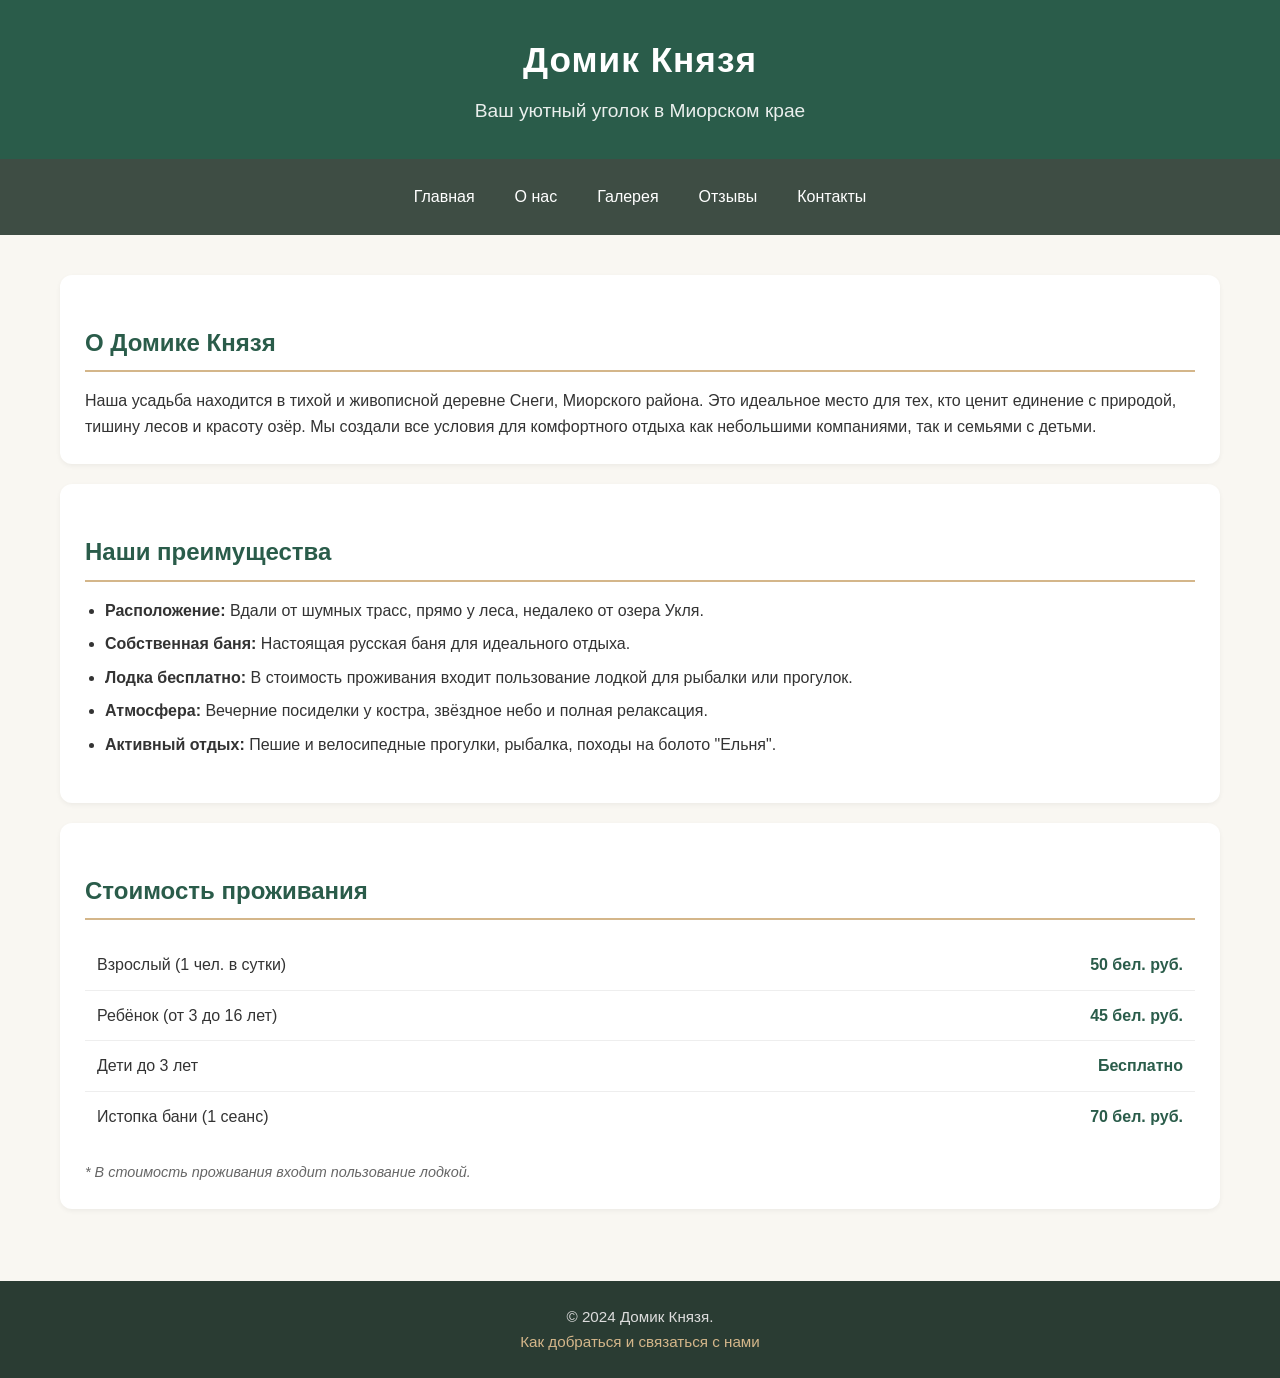
==== about.html @ 65a7ae26 "1" ====
<!DOCTYPE html>
<html lang="ru">
<head>
    <meta charset="UTF-8">
    <meta name="viewport" content="width=device-width, initial-scale=1.0, maximum-scale=1.5, user-scalable=yes">
    <title>Домик Князя - О нас | Преимущества и стоимость</title>
    <link rel="stylesheet" href="style.css">
</head>
<body>
    <header>
        <h1>Домик Князя</h1>
        <p>Ваш уютный уголок в Миорском крае</p>
    </header>

    <nav>
        <a href="index.html">Главная</a>
        <a href="about.html">О нас</a>
        <a href="gallery.html">Галерея</a>
        <a href="reviews.html">Отзывы</a>
        <a href="contacts.html">Контакты</a>
    </nav>

    <main>
        <section class="about-description">
            <h2>О Домике Князя</h2>
            <p>Наша усадьба находится в тихой и живописной деревне Снеги, Миорского района. Это идеальное место для тех, кто ценит единение с природой, тишину лесов и красоту озёр. Мы создали все условия для комфортного отдыха как небольшими компаниями, так и семьями с детьми.</p>
        </section>

        <section class="advantages">
            <h2>Наши преимущества</h2>
            <ul>
                <li><strong>Расположение:</strong> Вдали от шумных трасс, прямо у леса, недалеко от озера Укля.</li>
                <li><strong>Собственная баня:</strong> Настоящая русская баня для идеального отдыха.</li>
                <li><strong>Лодка бесплатно:</strong> В стоимость проживания входит пользование лодкой для рыбалки или прогулок.</li>
                <li><strong>Атмосфера:</strong> Вечерние посиделки у костра, звёздное небо и полная релаксация.</li>
                <li><strong>Активный отдых:</strong> Пешие и велосипедные прогулки, рыбалка, походы на болото "Ельня".</li>
            </ul>
        </section>

        <section class="price">
            <h2>Стоимость проживания</h2>
            <table>
                <tr>
                    <td>Взрослый (1 чел. в сутки)</td>
                    <td>50 бел. руб.</td>
                </tr>
                <tr>
                    <td>Ребёнок (от 3 до 16 лет)</td>
                    <td>45 бел. руб.</td>
                </tr>
                <tr>
                    <td>Дети до 3 лет</td>
                    <td><strong>Бесплатно</strong></td>
                </tr>
                <tr>
                    <td>Истопка бани (1 сеанс)</td>
                    <td>70 бел. руб.</td>
                </tr>
            </table>
            <p class="note">* В стоимость проживания входит пользование лодкой.</p>
        </section>
    </main>

    <footer>
        <p>© 2024 Домик Князя.</p>
        <p><a href="contacts.html">Как добраться и связаться с нами</a></p>
    </footer>
</body>
</html>
---- style.css ----
/* style.css - Основные стили для всего сайта */

/* Общие сбросы и базовые настройки */
* {
    margin: 0;
    padding: 0;
    box-sizing: border-box;
}

body {
    font-family: 'Segoe UI', Tahoma, Geneva, Verdana, sans-serif;
    line-height: 1.6;
    color: #333;
    background-color: #f9f7f2; /* Светлый, "природный" фон */
    display: flex;
    flex-direction: column;
    min-height: 100vh;
}

main {
    flex: 1;
    padding: 20px;
    max-width: 1200px;
    margin: 0 auto;
    width: 100%;
}

/* Шапка */
header {
    background: #2a5c4a; /* Темно-зеленый, цвет леса */
    color: white;
    text-align: center;
    padding: 2rem 1rem;
}

header h1 {
    font-size: 2.2rem;
    margin-bottom: 0.5rem;
    letter-spacing: 1px;
}

header p {
    font-size: 1.2rem;
    opacity: 0.9;
}

/* Навигация (адаптивная) */
nav {
    display: flex;
    flex-wrap: wrap;
    justify-content: center;
    background-color: #3e4d44; /* Темно-серо-зеленый */
    padding: 10px 0;
    position: sticky;
    top: 0;
    z-index: 100;
}

nav a {
    color: white;
    text-decoration: none;
    padding: 10px 15px;
    margin: 5px;
    border-radius: 30px;
    transition: background-color 0.3s, transform 0.2s;
    font-weight: 500;
}

nav a:hover {
    background-color: #5b8c7a;
    transform: scale(1.05);
}

/* Типографика */
h2 {
    color: #2a5c4a;
    margin: 1.5rem 0 1rem 0;
    border-bottom: 2px solid #d4b68a; /* Бежевый, как дерево */
    padding-bottom: 0.5rem;
}

h3 {
    color: #3e4d44;
    margin: 1rem 0;
}

ul, ol {
    margin-left: 20px;
    margin-bottom: 20px;
}

li {
    margin-bottom: 8px;
}

/* Секции на главной */
.hero {
    background-color: #e8f0e7;
    padding: 25px;
    border-radius: 12px;
    margin: 20px 0;
    text-align: center;
}

.activities {
    background-color: white;
    padding: 25px;
    border-radius: 12px;
    box-shadow: 0 4px 8px rgba(0,0,0,0.05);
}

.cta {
    text-align: center;
    margin: 30px 0;
    padding: 20px;
    background-color: #d4b68a;
    border-radius: 12px;
    color: #2a5c4a;
    font-size: 1.2rem;
}

.cta a {
    color: #2a5c4a;
    font-weight: bold;
    text-decoration: none;
    border-bottom: 1px dashed #2a5c4a;
}

/* Страница "О нас" */
.about-description, .advantages, .price {
    background: white;
    padding: 25px;
    border-radius: 12px;
    margin: 20px 0;
    box-shadow: 0 2px 5px rgba(0,0,0,0.05);
}

.price table {
    width: 100%;
    border-collapse: collapse;
    margin: 20px 0;
}

.price td {
    padding: 12px;
    border-bottom: 1px solid #eee;
}

.price tr:last-child td {
    border-bottom: none;
}

.price td:last-child {
    font-weight: bold;
    color: #2a5c4a;
    text-align: right;
}

.note {
    font-size: 0.9rem;
    color: #666;
    font-style: italic;
    margin-top: 15px;
}

/* Галерея */
.gallery-container {
    display: grid;
    grid-template-columns: repeat(auto-fit, minmax(250px, 1fr));
    gap: 20px;
    padding: 20px 0;
}

.gallery-item {
    border-radius: 10px;
    overflow: hidden;
    box-shadow: 0 4px 8px rgba(0,0,0,0.1);
    transition: transform 0.3s;
    aspect-ratio: 4/3; /* Делает все фото одного пропорционального размера */
}

.gallery-item:hover {
    transform: scale(1.02);
}

.gallery-item img {
    width: 100%;
    height: 100%;
    object-fit: cover; /* Обрезает фото, чтобы заполнить контейнер */
    display: block;
    cursor: pointer;
}

/* Отзывы */
.reviews-container {
    background: white;
    padding: 20px;
    border-radius: 12px;
    margin: 20px 0;
}

.reviews-container iframe {
    width: 100%;
    height: 500px;
    border: 1px solid #ddd;
    border-radius: 8px;
}

/* Контакты */
.contact-info {
    display: grid;
    grid-template-columns: repeat(auto-fit, minmax(250px, 1fr));
    gap: 20px;
    margin: 20px 0;
}

.contact-item {
    background: white;
    padding: 20px;
    border-radius: 12px;
    box-shadow: 0 2px 8px rgba(0,0,0,0.05);
    text-align: center;
}

.contact-item a {
    color: #2a5c4a;
    text-decoration: none;
    font-weight: bold;
    word-break: break-word;
}

.contact-item a:hover {
    text-decoration: underline;
}

/* Карта на странице контактов */
.map-section {
    margin: 30px 0;
}

.map-link {
    text-decoration: none;
    color: inherit;
}

.map-placeholder {
    background-color: #e0e0e0;
    height: 300px;
    display: flex;
    align-items: center;
    justify-content: center;
    border-radius: 12px;
    border: 2px dashed #2a5c4a;
    background-image: url('data:image/svg+xml;utf8,<svg xmlns="http://www.w3.org/2000/svg" viewBox="0 0 24 24" fill="%232a5c4a" opacity="0.2"><path d="M12 2C8.13 2 5 5.13 5 9c0 5.25 7 13 7 13s7-7.75 7-13c0-3.87-3.13-7-7-7zm0 9.5c-1.38 0-2.5-1.12-2.5-2.5s1.12-2.5 2.5-2.5 2.5 1.12 2.5 2.5-1.12 2.5-2.5 2.5z"/></svg>');
    background-repeat: no-repeat;
    background-position: center 40%;
    background-size: 80px;
    color: #2a5c4a;
    font-weight: bold;
    transition: background-color 0.3s;
}

.map-placeholder:hover {
    background-color: #d0d0d0;
}

.map-placeholder p {
    background-color: rgba(255,255,255,0.8);
    padding: 10px 20px;
    border-radius: 30px;
    margin-top: 100px;
}

/* Подвал */
footer {
    background-color: #2a3c33;
    color: #ddd;
    text-align: center;
    padding: 1.5rem;
    margin-top: 2rem;
    font-size: 0.95rem;
}

footer a {
    color: #d4b68a;
    text-decoration: none;
}

footer a:hover {
    text-decoration: underline;
}

/* Адаптивность для маленьких экранов (смартфоны) */
@media (max-width: 600px) {
    header h1 {
        font-size: 1.8rem;
    }

    nav a {
        padding: 8px 10px;
        font-size: 0.95rem;
    }

    h2 {
        font-size: 1.5rem;
    }

    .gallery-container {
        grid-template-columns: 1fr; /* По одной картинке в ряд на телефоне */
    }

    .contact-info {
        grid-template-columns: 1fr;
    }

    .price td {
        display: block;
        text-align: left !important;
        padding: 8px;
    }

    .price td:last-child {
        padding-top: 0;
        padding-bottom: 15px;
        border-bottom: 1px solid #eee;
    }

    .reviews-container iframe {
        height: 400px; /* Немного уменьшаем высоту на телефоне */
    }
}
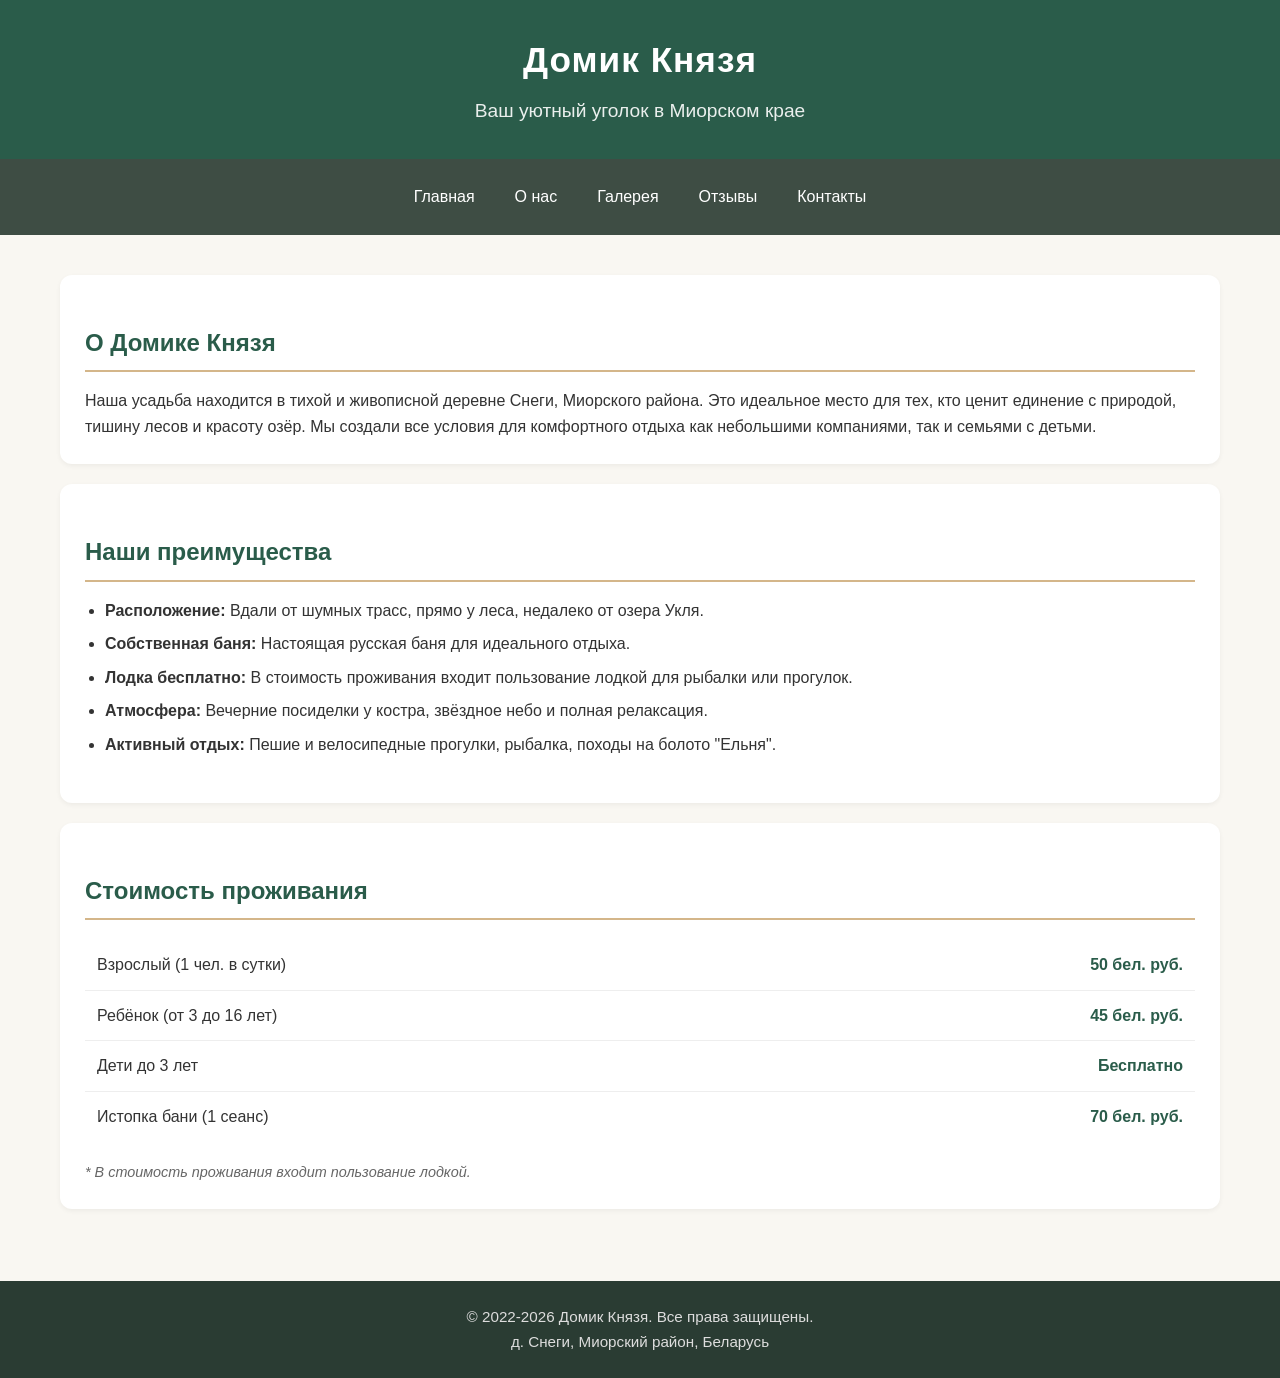
==== commit a83bc52f: "2" ====
--- a/about.html
+++ b/about.html
@@ -62,8 +62,9 @@
     </main>
 
     <footer>
-        <p>© 2024 Домик Князя.</p>
-        <p><a href="contacts.html">Как добраться и связаться с нами</a></p>
+        <p> <span class="time"></span> Домик Князя. Все права защищены.</p>
+        <p>д. Снеги, Миорский район, Беларусь</p>
     </footer>
+    <script src="copyright.js"></script>
 </body>
 </html>
--- a/style.css
+++ b/style.css
@@ -328,4 +328,91 @@
     .reviews-container iframe {
         height: 400px; /* Немного уменьшаем высоту на телефоне */
     }
+}
+
+/* Стили для круглой кнопки карты */
+.map-button-container {
+    display: flex;
+    justify-content: center;
+    margin-bottom: 20px;
+}
+
+.map-round-button {
+    display: inline-flex;
+    align-items: center;
+    justify-content: center;
+    background-color: #2a5c4a;
+    color: white;
+    padding: 15px 25px;
+    border-radius: 50px; /* Делает кнопку овальной/круглой */
+    text-decoration: none;
+    font-weight: 500;
+    font-size: 1.1rem;
+    box-shadow: 0 4px 12px rgba(42, 92, 74, 0.3);
+    transition: all 0.3s ease;
+    border: 2px solid #d4b68a;
+    max-width: 100%;
+}
+
+.map-round-button:hover {
+    background-color: #1e4537;
+    transform: translateY(-2px);
+    box-shadow: 0 6px 16px rgba(42, 92, 74, 0.4);
+}
+
+.map-round-button:active {
+    transform: translateY(0);
+    box-shadow: 0 2px 8px rgba(42, 92, 74, 0.3);
+}
+
+.button-icon {
+    font-size: 1.4rem;
+    margin-right: 10px;
+}
+
+.button-text {
+    white-space: nowrap;
+    overflow: hidden;
+    text-overflow: ellipsis;
+}
+
+.button-arrow {
+    margin-left: 10px;
+    font-size: 1.2rem;
+    transition: transform 0.3s ease;
+}
+
+.map-round-button:hover .button-arrow {
+    transform: translateX(5px);
+}
+
+/* Адаптация для мобильных устройств */
+@media (max-width: 600px) {
+    .map-round-button {
+        padding: 12px 20px;
+        font-size: 1rem;
+        width: 100%;
+        justify-content: center;
+    }
+    
+    .button-text {
+        white-space: normal;
+        text-align: center;
+    }
+}
+
+/* Для очень маленьких экранов */
+@media (max-width: 380px) {
+    .map-round-button {
+        flex-wrap: wrap;
+        text-align: center;
+    }
+    
+    .button-icon {
+        margin-right: 5px;
+    }
+    
+    .button-arrow {
+        margin-left: 5px;
+    }
 }
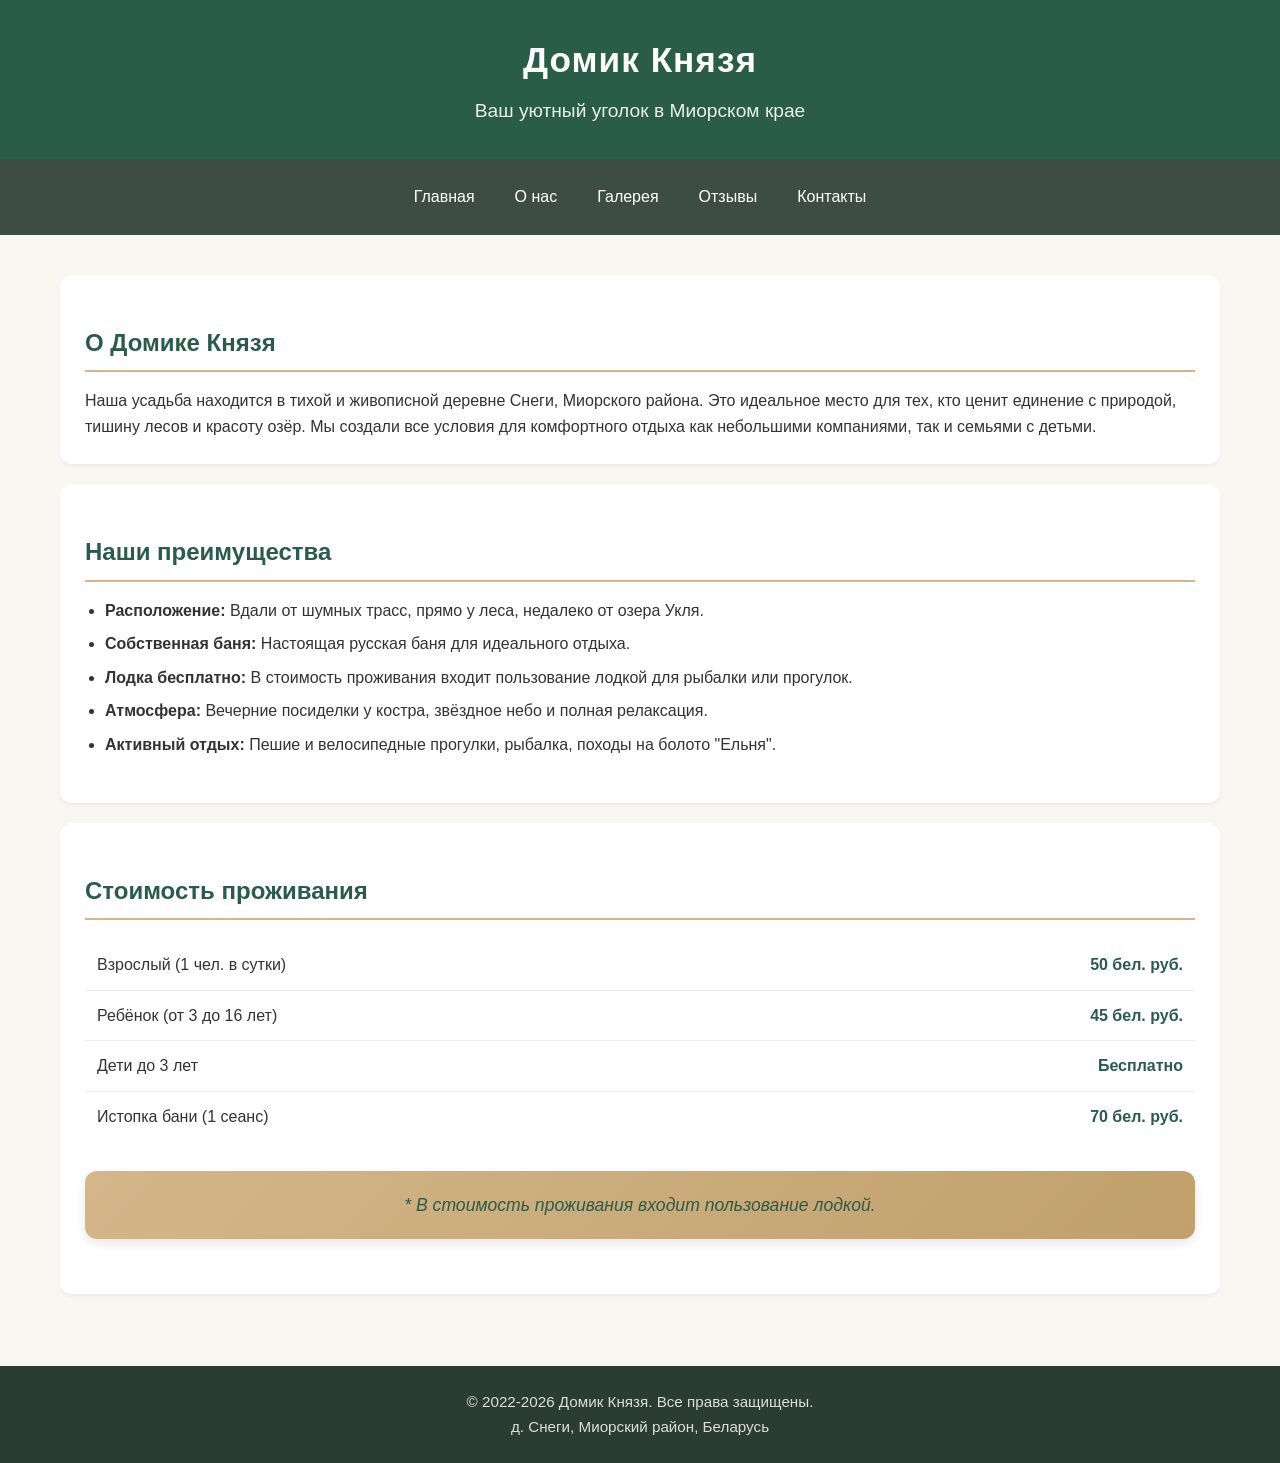
==== commit 655d1adc: "favicon title" ====
--- a/about.html
+++ b/about.html
@@ -3,7 +3,14 @@
 <head>
     <meta charset="UTF-8">
     <meta name="viewport" content="width=device-width, initial-scale=1.0, maximum-scale=1.5, user-scalable=yes">
-    <title>Домик Князя - О нас | Преимущества и стоимость</title>
+    <title>Отдых в беларуси на озере | Преимущества и стоимость</title>
+
+    <!-- Favicon для всех устройств -->
+    <link rel="apple-touch-icon" sizes="180x180" href="img/icons8-главная-3d-fluency-96.png">
+    <link rel="icon" type="image/png" sizes="32x32" href="img/icons8-главная-3d-fluency-32.png">
+    <link rel="icon" type="image/png" sizes="16x16" href="img/icons8-главная-3d-fluency-16.png">
+    <link rel="manifest" href="/site.webmanifest">
+
     <link rel="stylesheet" href="style.css">
 </head>
 <body>
--- a/style.css
+++ b/style.css
@@ -415,4 +415,421 @@
     .button-arrow {
         margin-left: 5px;
     }
+}
+
+/* Стили для контактной информации */
+.contact-info {
+    display: grid;
+    grid-template-columns: repeat(auto-fit, minmax(280px, 1fr));
+    gap: 20px;
+    margin: 20px 0;
+}
+
+.contact-item {
+    background: white;
+    padding: 20px;
+    border-radius: 12px;
+    box-shadow: 0 2px 8px rgba(0,0,0,0.05);
+    text-align: center;
+    transition: transform 0.3s ease;
+}
+
+.contact-item:hover {
+    transform: translateY(-5px);
+    box-shadow: 0 4px 12px rgba(42, 92, 74, 0.15);
+}
+
+.contact-item h3 {
+    color: #2a5c4a;
+    margin-bottom: 15px;
+    font-size: 1.3rem;
+}
+
+.contact-item a {
+    color: #2a5c4a;
+    text-decoration: none;
+    font-weight: 500;
+    font-size: 1.1rem;
+    word-break: break-word;
+    border-bottom: 1px dashed #d4b68a;
+}
+
+.contact-item a:hover {
+    color: #1e4537;
+    border-bottom: 1px solid #2a5c4a;
+}
+
+/* Стили для круглой кнопки карты */
+.map-button-container {
+    display: flex;
+    justify-content: center;
+    margin: 20px 0;
+}
+
+.map-round-button {
+    display: inline-flex;
+    align-items: center;
+    justify-content: center;
+    background: linear-gradient(145deg, #2a5c4a, #1e4537);
+    color: white;
+    padding: 15px 30px;
+    border-radius: 60px;
+    text-decoration: none;
+    font-weight: 500;
+    font-size: 1.1rem;
+    box-shadow: 0 8px 20px rgba(42, 92, 74, 0.4);
+    transition: all 0.3s cubic-bezier(0.175, 0.885, 0.32, 1.275);
+    border: 2px solid #d4b68a;
+    max-width: 100%;
+    gap: 10px;
+}
+
+.map-round-button:hover {
+    background: linear-gradient(145deg, #1e4537, #0f2b22);
+    transform: translateY(-3px) scale(1.02);
+    box-shadow: 0 12px 28px rgba(42, 92, 74, 0.5);
+}
+
+.map-round-button:active {
+    transform: translateY(-1px) scale(1.01);
+    box-shadow: 0 5px 15px rgba(42, 92, 74, 0.4);
+}
+
+.button-icon {
+    font-size: 1.5rem;
+    filter: drop-shadow(0 2px 2px rgba(0,0,0,0.2));
+}
+
+.button-text {
+    white-space: nowrap;
+    overflow: hidden;
+    text-overflow: ellipsis;
+}
+
+.button-arrow {
+    font-size: 1.3rem;
+    transition: transform 0.3s ease;
+}
+
+.map-round-button:hover .button-arrow {
+    transform: translateX(8px);
+}
+
+/* Стили для карты */
+.map-section iframe {
+    width: 100%;
+    height: 400px;
+    border: 2px solid #d4b68a;
+    border-radius: 12px;
+    box-shadow: 0 4px 12px rgba(0,0,0,0.1);
+}
+
+.note {
+    text-align: center;
+    background: linear-gradient(135deg, #d4b68a, #c1a06b);
+    color: #2a5c4a;
+    padding: 20px;
+    border-radius: 12px;
+    font-weight: 500;
+    font-size: 1.1rem;
+    margin: 30px 0;
+    box-shadow: 0 4px 12px rgba(0,0,0,0.1);
+}
+
+/* Адаптация для мобильных устройств */
+@media (max-width: 600px) {
+    .map-round-button {
+        padding: 12px 20px;
+        font-size: 1rem;
+        width: 100%;
+        justify-content: center;
+    }
+    
+    .button-text {
+        white-space: normal;
+        text-align: center;
+    }
+    
+    .contact-info {
+        grid-template-columns: 1fr;
+    }
+    
+    .map-section iframe {
+        height: 350px;
+    }
+}
+
+/* Для очень маленьких экранов */
+@media (max-width: 380px) {
+    .map-round-button {
+        flex-wrap: wrap;
+        text-align: center;
+        padding: 15px;
+    }
+    
+    .button-icon, .button-arrow {
+        margin: 0 5px;
+    }
+}
+
+/* Стили для контактной информации */
+.contact-info {
+    display: grid;
+    grid-template-columns: repeat(auto-fit, minmax(250px, 1fr));
+    gap: 20px;
+    margin: 20px 0;
+}
+
+.contact-item {
+    background: white;
+    padding: 20px;
+    border-radius: 12px;
+    box-shadow: 0 2px 8px rgba(0,0,0,0.05);
+    text-align: center;
+    transition: transform 0.3s ease;
+}
+
+.contact-item:hover {
+    transform: translateY(-5px);
+    box-shadow: 0 4px 12px rgba(42, 92, 74, 0.15);
+}
+
+.contact-item h3 {
+    color: #2a5c4a;
+    margin-bottom: 10px;
+    font-size: 1.2rem;
+}
+
+.contact-item a {
+    color: #2a5c4a;
+    text-decoration: none;
+    font-weight: 600;
+    font-size: 1.1rem;
+    word-break: break-word;
+    display: inline-block;
+    padding: 5px 0;
+}
+
+.contact-item a:hover {
+    color: #1e4537;
+    text-decoration: underline;
+}
+
+.contact-note {
+    font-size: 0.8rem;
+    color: #666;
+    margin-top: 5px;
+    font-style: italic;
+}
+
+/* Стили для социальных сетей */
+.social-section {
+    margin: 40px 0;
+    background: white;
+    padding: 30px;
+    border-radius: 20px;
+    box-shadow: 0 4px 15px rgba(0,0,0,0.05);
+}
+
+.social-section h2 {
+    text-align: center;
+    margin-bottom: 30px;
+}
+
+.social-grid {
+    display: grid;
+    grid-template-columns: repeat(auto-fit, minmax(150px, 1fr));
+    gap: 15px;
+    margin: 20px 0;
+}
+
+.social-button {
+    display: flex;
+    flex-direction: column;
+    align-items: center;
+    justify-content: center;
+    padding: 15px 10px;
+    border-radius: 12px;
+    text-decoration: none;
+    color: white;
+    font-weight: 500;
+    transition: all 0.3s ease;
+    box-shadow: 0 4px 10px rgba(0,0,0,0.1);
+    min-height: 100px;
+}
+
+.social-button:hover {
+    transform: translateY(-5px) scale(1.02);
+    box-shadow: 0 8px 20px rgba(0,0,0,0.2);
+}
+
+.social-button:active {
+    transform: translateY(0);
+}
+
+.social-icon {
+    font-size: 2rem;
+    margin-bottom: 8px;
+}
+
+.social-name {
+    font-size: 0.9rem;
+    text-align: center;
+}
+
+/* Цвета для кнопок соцсетей */
+.social-button.vk {
+    background: linear-gradient(145deg, #4a76a8, #3a5f8a);
+}
+
+.social-button.instagram {
+    background: linear-gradient(145deg, #e1306c, #c13584, #833ab4);
+}
+
+.social-button.whatsapp {
+    background: linear-gradient(145deg, #25D366, #20b859);
+}
+
+.social-button.telegram {
+    background: linear-gradient(145deg, #0088cc, #0077b5);
+}
+
+.social-button.viber {
+    background: linear-gradient(145deg, #7360f2, #5e4bd9);
+}
+
+.social-button.viber-web {
+    background: linear-gradient(145deg, #8a7ae6, #6b5bd1);
+}
+
+.social-note {
+    text-align: center;
+    color: #666;
+    font-size: 0.9rem;
+    margin-top: 20px;
+    font-style: italic;
+}
+
+/* Стили для круглой кнопки карты */
+.map-button-container {
+    display: flex;
+    justify-content: center;
+    margin: 20px 0;
+}
+
+.map-round-button {
+    display: inline-flex;
+    align-items: center;
+    justify-content: center;
+    background: linear-gradient(145deg, #2a5c4a, #1e4537);
+    color: white;
+    padding: 15px 30px;
+    border-radius: 60px;
+    text-decoration: none;
+    font-weight: 500;
+    font-size: 1.1rem;
+    box-shadow: 0 8px 20px rgba(42, 92, 74, 0.4);
+    transition: all 0.3s ease;
+    border: 2px solid #d4b68a;
+    max-width: 100%;
+    gap: 10px;
+}
+
+.map-round-button:hover {
+    background: linear-gradient(145deg, #1e4537, #0f2b22);
+    transform: translateY(-3px) scale(1.02);
+    box-shadow: 0 12px 28px rgba(42, 92, 74, 0.5);
+}
+
+.button-icon {
+    font-size: 1.5rem;
+}
+
+.button-text {
+    white-space: nowrap;
+    overflow: hidden;
+    text-overflow: ellipsis;
+}
+
+.button-arrow {
+    font-size: 1.3rem;
+    transition: transform 0.3s ease;
+}
+
+.map-round-button:hover .button-arrow {
+    transform: translateX(8px);
+}
+
+/* Стили для карты */
+.map-section iframe {
+    width: 100%;
+    height: 400px;
+    border: 2px solid #d4b68a;
+    border-radius: 12px;
+    box-shadow: 0 4px 12px rgba(0,0,0,0.1);
+}
+
+.note {
+    text-align: center;
+    background: linear-gradient(135deg, #d4b68a, #c1a06b);
+    color: #2a5c4a;
+    padding: 20px;
+    border-radius: 12px;
+    font-weight: 500;
+    font-size: 1.1rem;
+    margin: 30px 0;
+    box-shadow: 0 4px 12px rgba(0,0,0,0.1);
+}
+
+/* Адаптация для мобильных устройств */
+@media (max-width: 600px) {
+    .map-round-button {
+        padding: 12px 20px;
+        font-size: 1rem;
+        width: 100%;
+        justify-content: center;
+    }
+    
+    .button-text {
+        white-space: normal;
+        text-align: center;
+    }
+    
+    .contact-info {
+        grid-template-columns: 1fr;
+    }
+    
+    .social-grid {
+        grid-template-columns: repeat(auto-fit, minmax(120px, 1fr));
+    }
+    
+    .map-section iframe {
+        height: 350px;
+    }
+    
+    .social-button {
+        min-height: 80px;
+        padding: 12px 5px;
+    }
+    
+    .social-icon {
+        font-size: 1.8rem;
+    }
+    
+    .social-name {
+        font-size: 0.8rem;
+    }
+}
+
+/* Для очень маленьких экранов */
+@media (max-width: 380px) {
+    .map-round-button {
+        flex-wrap: wrap;
+        text-align: center;
+        padding: 15px;
+    }
+    
+    .social-grid {
+        grid-template-columns: 1fr;
+    }
 }
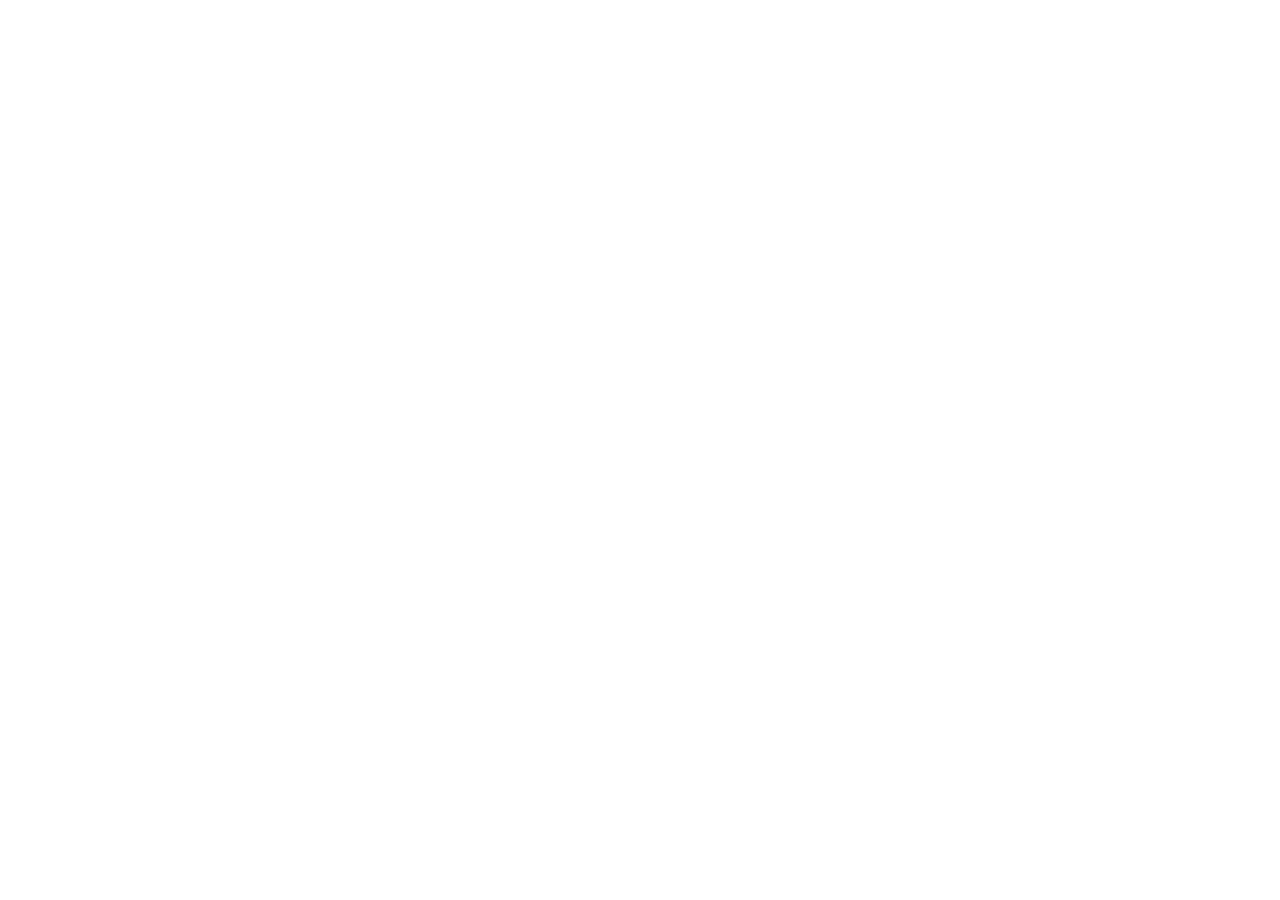
==== commit 582e9f76: "8" ====
--- a/about.html
+++ b/about.html
@@ -3,7 +3,7 @@
 <head>
     <meta charset="UTF-8">
     <meta name="viewport" content="width=device-width, initial-scale=1.0, maximum-scale=1.5, user-scalable=yes">
-    <title>Отдых в беларуси на озере | Преимущества и стоимость</title>
+    <title>Отдых в беларуси на озере | Отдых на озере нарочь беларусь с проживанием в домиках на берегу/title>
 
     <!-- Favicon для всех устройств -->
     <link rel="apple-touch-icon" sizes="180x180" href="img/icons8-главная-3d-fluency-96.png">
--- a/style.css
+++ b/style.css
@@ -334,51 +334,38 @@
 .map-button-container {
     display: flex;
     justify-content: center;
-    margin-bottom: 20px;
+    margin: 15px 0;
 }
 
 .map-round-button {
     display: inline-flex;
     align-items: center;
     justify-content: center;
-    background-color: #2a5c4a;
+    background: linear-gradient(145deg, #2a5c4a, #1e4537);
     color: white;
-    padding: 15px 25px;
-    border-radius: 50px; /* Делает кнопку овальной/круглой */
+    padding: 12px 20px;  /* Уменьшил отступы */
+    border-radius: 40px;  /* Чуть меньше скругление */
     text-decoration: none;
     font-weight: 500;
-    font-size: 1.1rem;
+    font-size: 1rem;      /* Уменьшил размер шрифта */
     box-shadow: 0 4px 12px rgba(42, 92, 74, 0.3);
     transition: all 0.3s ease;
     border: 2px solid #d4b68a;
-    max-width: 100%;
-}
-
-.map-round-button:hover {
-    background-color: #1e4537;
-    transform: translateY(-2px);
-    box-shadow: 0 6px 16px rgba(42, 92, 74, 0.4);
-}
-
-.map-round-button:active {
-    transform: translateY(0);
-    box-shadow: 0 2px 8px rgba(42, 92, 74, 0.3);
+    max-width: 90%;       /* Ограничил максимальную ширину */
+    gap: 8px;
 }
 
 .button-icon {
-    font-size: 1.4rem;
-    margin-right: 10px;
+    font-size: 1.2rem;    /* Уменьшил иконку */
 }
 
 .button-text {
-    white-space: nowrap;
-    overflow: hidden;
-    text-overflow: ellipsis;
+    white-space: normal;   /* Разрешил перенос текста */
+    text-align: center;
 }
 
 .button-arrow {
-    margin-left: 10px;
-    font-size: 1.2rem;
+    font-size: 1.1rem;    /* Уменьшил стрелку */
     transition: transform 0.3s ease;
 }
 
@@ -386,34 +373,31 @@
     transform: translateX(5px);
 }
 
-/* Адаптация для мобильных устройств */
+/* Специальные стили для мобильных устройств */
 @media (max-width: 600px) {
     .map-round-button {
-        padding: 12px 20px;
+        padding: 10px 15px;     /* Еще меньше отступы на телефоне */
+        font-size: 0.9rem;       /* Еще меньше шрифт */
+        width: auto;             /* Автоширина */
+        min-width: 250px;        /* Минимальная ширина */
+        max-width: 95%;          /* Максимальная ширина */
+    }
+    
+    .button-icon {
+        font-size: 1.1rem;
+    }
+    
+    .button-arrow {
         font-size: 1rem;
-        width: 100%;
-        justify-content: center;
-    }
-    
-    .button-text {
-        white-space: normal;
-        text-align: center;
     }
 }
 
 /* Для очень маленьких экранов */
 @media (max-width: 380px) {
     .map-round-button {
-        flex-wrap: wrap;
-        text-align: center;
-    }
-    
-    .button-icon {
-        margin-right: 5px;
-    }
-    
-    .button-arrow {
-        margin-left: 5px;
+        padding: 8px 12px;
+        font-size: 0.85rem;
+        min-width: 200px;
     }
 }
 
@@ -832,4 +816,46 @@
     .social-grid {
         grid-template-columns: 1fr;
     }
+}
+
+header {
+    background: linear-gradient(rgba(42, 92, 74, 0), rgba(42, 92, 74, 0.7)),
+                url('img/7.jpg');
+    background-size: cover;
+    background-position: center;
+    color: white;
+    padding: 80px 20px;
+    text-align: center;
+}
+
+header h1 {
+    font-size: 3rem;
+    margin-bottom: 20px;
+    text-shadow: 2px 2px 8px rgba(0,0,0,0.5);
+}
+
+header p {
+    font-size: 1.2rem;
+    text-shadow: 1px 1px 4px rgba(0,0,0,0.5);
+}
+
+/* Более красивый вариант с подчеркиванием */
+main h2 {
+    text-align: center;
+    margin: 40px auto 30px;
+    color: #2a5c4a;
+    font-size: 2rem;
+    position: relative;
+    padding-bottom: 15px;
+}
+
+main h2::after {
+    content: "";
+    position: absolute;
+    bottom: 0;
+    left: 50%;
+    transform: translateX(-50%);
+    width: 80px;
+    height: 3px;
+    background-color: #d4b68a;
 }
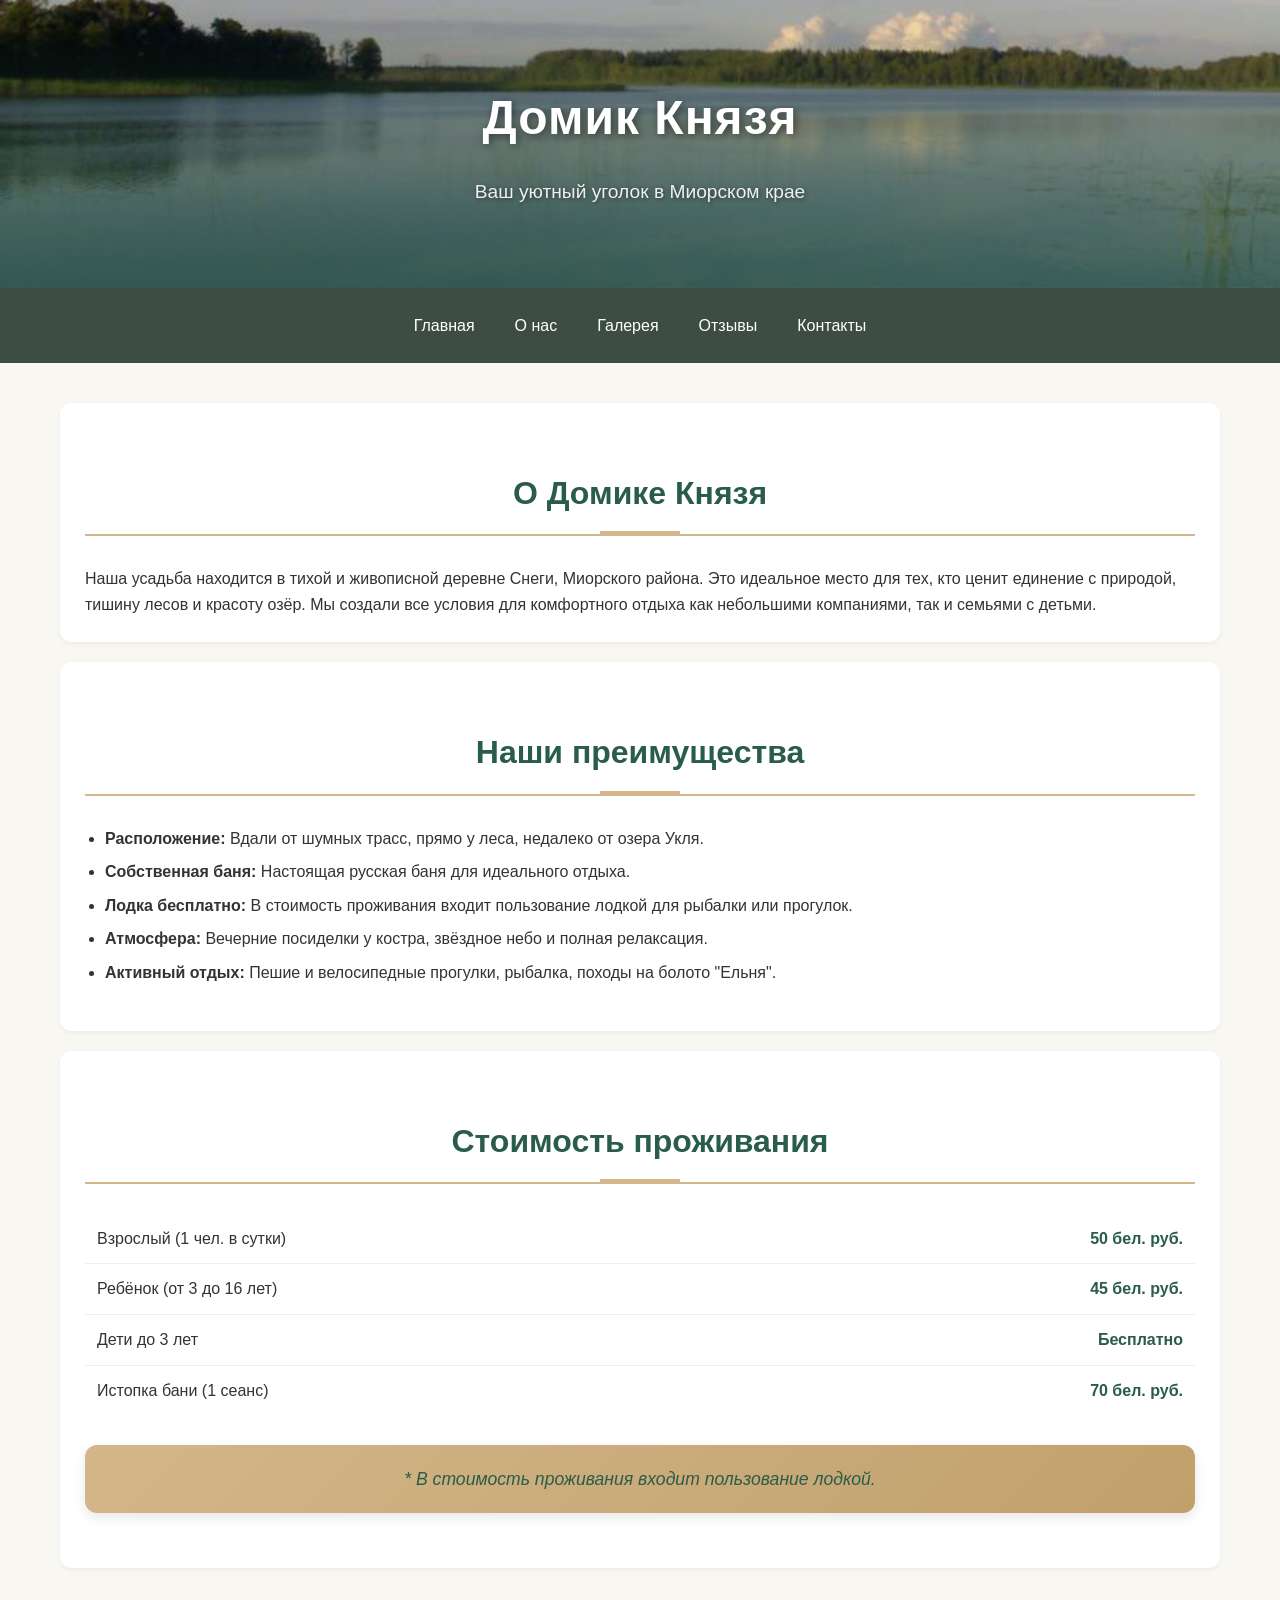
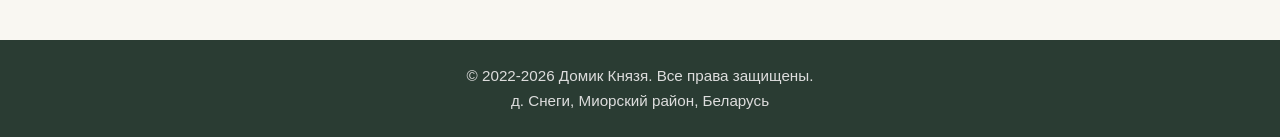
==== commit 2d5a61a7: "10" ====
--- a/about.html
+++ b/about.html
@@ -3,7 +3,7 @@
 <head>
     <meta charset="UTF-8">
     <meta name="viewport" content="width=device-width, initial-scale=1.0, maximum-scale=1.5, user-scalable=yes">
-    <title>Отдых в беларуси на озере | Отдых на озере нарочь беларусь с проживанием в домиках на берегу/title>
+    <title>Отдых в беларуси на озере | Отдых на озере нарочь беларусь с проживанием в домиках на берегу</title>
 
     <!-- Favicon для всех устройств -->
     <link rel="apple-touch-icon" sizes="180x180" href="img/icons8-главная-3d-fluency-96.png">
